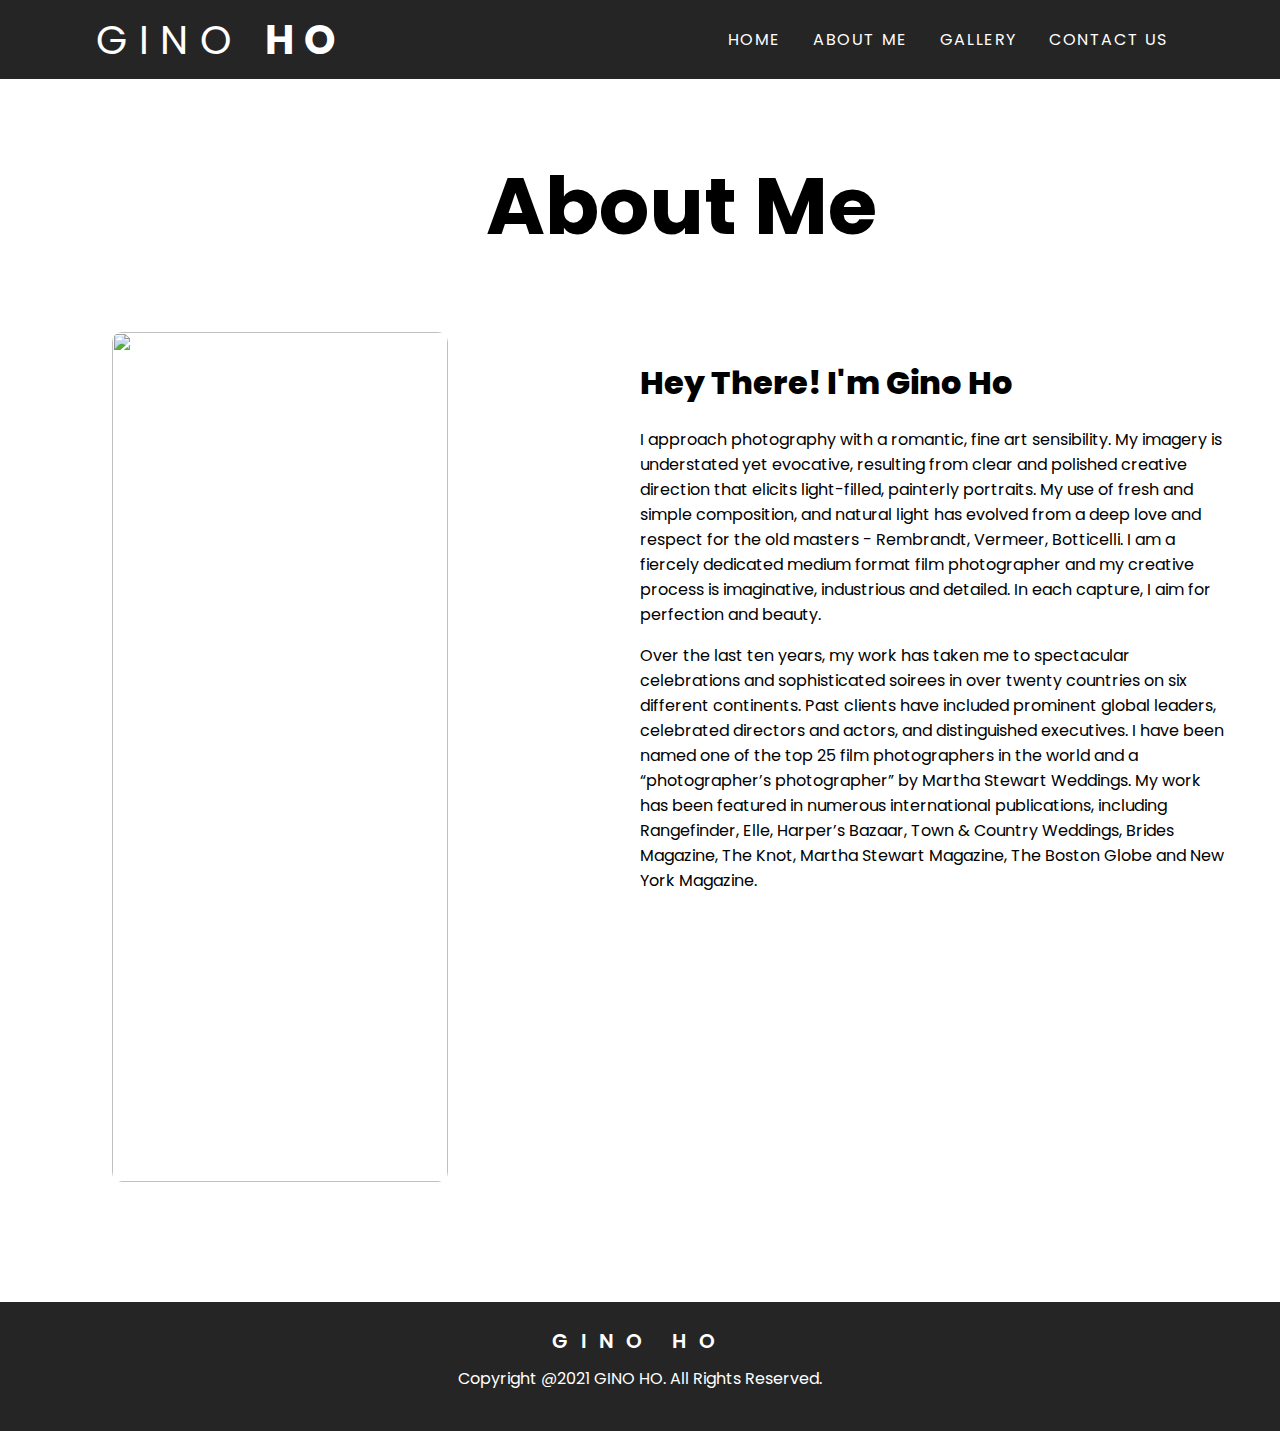
==== about.html @ 74ad27bc "Add files via upload" ====
<!DOCTYPE html>
<html lang="en">
<head>
    <meta charset="UTF-8">
    <meta http-equiv="X-UA-Compatible" content="IE=edge">
    <meta name="viewport" content="width=device-width, initial-scale=1.0">
    <link rel="stylesheet" href="style.css">
    <script src="script.js" defer></script>
    <title>GINO HO</title>
    <link href="https://fonts.googleapis.com/css2?family=Poppins&display=swap" rel="stylesheet">

</head>
<body class="about" >
    <nav class="navbar">
        <div class="logo"> <a href="index.html"> GINO <strong> HO</strong></a> </div>
        <a href="index.html" class="toggle">
            <span class="bar"></span>
            <span class="bar"></span>
            <span class="bar"></span>
            <span class="bar"></span>
        </a>
        <div class="links">
        <ul>
            <li> <a href="index.html">HOME</a> </li>
            <li> <a href="about.html">ABOUT ME</a> </li>
            <li> <a href="gallery.html">GALLERY</a> </li>
            <li> <a href="contact.html">CONTACT US</a> </li>
        </ul>
        </div>
    </nav>
    <section class="about" id="about">
        <div class="title reveal">
          <h2 class="section-title1">About Me</h2>
        </div>
        <div class="content">
          <div class="column col-left reveal">
            <div class="img-card">
              <img class="aboutme" src="./imges/egw.JPG" alt="">
            </div>
          </div>
          <div class="column col-right reveal">
            <h2 class="content-title">Hey There! I'm Gino Ho</h2>
            <p class="paragraph-text">I approach photography with a romantic, fine art sensibility. My imagery is understated yet evocative, resulting from clear and polished creative direction that elicits light-filled, painterly portraits. My use of fresh and simple composition, and natural light has evolved from a deep love and respect for the old masters - Rembrandt, Vermeer, Botticelli. I am a fiercely dedicated medium format film photographer and my creative process is imaginative, industrious and detailed. In each capture, I aim for perfection and beauty.</p>
            <p class="paragraph-text">Over the last ten years, my work has taken me to spectacular celebrations and sophisticated soirees in over twenty countries on six different continents. Past clients have included prominent global leaders, celebrated directors and actors, and distinguished executives. I have been named one of the top 25 film photographers in the world and a “photographer’s photographer” by Martha Stewart Weddings. My work has been featured in numerous international publications, including Rangefinder, Elle, Harper’s Bazaar, Town & Country Weddings, Brides Magazine, The Knot, Martha Stewart Magazine, The Boston Globe and New York Magazine. </p>
            
          </div>
        </div>
      </section>
    <footer class="footer">
        <span class="footer-title">GINO HO</span>
        <p>Copyright @2021 GINO HO. All Rights Reserved.</p>
      </footer>
  
      <script src="script.js" charset="utf-8"></script>
</body>
</html>
---- style.css ----
* {
    box-sizing: border-box;
}

body {
    padding: 0;
    margin: 0;
    font-family: 'poppins';
    position: relative;
}
body .about {
    padding: 0;
    margin: 0;
    font-family: 'poppins';
    position: relative;
}

.navbar {
    display: flex;
    justify-content: space-between;
    align-items: center;
    background-color: rgb(37, 37, 37);
    color: white;
    padding-right: 4,5rem;
    font-family: 'poppins';
    position: static;
    width: 100%;
    z-index: 4;
    
    
    
}

.logo {
    font-size: 2.5rem;
    margin: .5rem;
    font-family: 'poppins';
    color: white;
    padding-left: 4rem;
    padding-top: .1rem;
    padding-bottom: .1rem;
    letter-spacing: .7rem;
    
    
}

.logo a {
    color: white;
    margin: 1.5rem;
    text-decoration: none;
}

.links ul {
    margin: 0;
    padding: 0;
    display: flex;
    padding-right: 6rem;
}

.links ul li {
    list-style: none;
    
}

.links li a {
    text-decoration: none;
    color: white;
    display: block;
    padding: 1rem; 
    letter-spacing: .1rem;  
}

.links li a:hover {
    background-color: slategrey;
}

.toggle {
    position: absolute;
    top:  .75rem;
    right: 1rem;
    display: none;
    flex-direction: column;
    justify-content: space-between;
    width: 30px;
    height: 21px;
    margin-top: 1.5rem;
    margin-right: 1.5rem;
}

.toggle .bar {
    height: 3px;
    width: 100%;
    background-color: white;
    border-radius: 10px;
}

@media (max-width: 600px) {
    body {
      position: relative;
    }
    .toggle {
        display: flex;
        margin-right: 1rem;
        margin-top: 0.3rem;
    }
    .links {
        width: 100%;
        display: none;
    }

    .logo {
        padding-left: 0.5rem;
        font-size: 25px
    }

    .navbar {
        flex-direction: column;
        align-items: flex-start;
        width: 100%;
    }
    .links ul {
        flex-direction: column;
        width: 100%;
    }
    .links li {
        text-align: center;
    }
    .links.active {
        display: flex;
    }
    #hero {
       height: 100vh;
       width: 100%;
    }
    .herotext {
        margin-top: 15rem;
    }
    .herotext .h1 {
        font-size:2rem;
        padding-left: 1rem;
        margin-top: 0.5rem;
        width: 100%;
    }
    .herotext .herop {
        font-size: 1rem;
        padding-left: 3rem;
        width: 80%;
        margin-bottom: 3.5rem;
        display: none;
    }
    .herotext .herobutton {
        font-size: 1rem;
        margin-left: 1rem;
        
    }
    .wrapper {
      width: 100%;
      height: 100px;
      padding: 0;
      margin: 0;
      align-items: center;
      float: left;
      display: none;
    }

    

    
}
main {
  position: relative;
  z-index: 3;
}

#hero {
    height: 100vh;
    background-image: url(./sister.JPG);
    background-position: center;
    background-repeat: no-repeat;
    background-size: cover;
    display: flex;
    
    
    
}
.herotext {
    color: white;
}
.h1 {
    font-size: 60px;
    font-family: 'poppins';
    padding-left: 7rem;
    padding-top: 18rem;
    letter-spacing: .1rem;
}
hr {
    width: 30%;
    margin-left: 0;
}
.herop {
    font-family: 'poppins';
    font-size: 20px;
    padding-left: 5rem;
    padding-top: 2rem;
    letter-spacing: .2rem;
    margin-bottom: 6rem;

}
.herobutton {
    color: rgb(255, 255, 255);
    font-family: consolas;
    font-size: 1.5rem;
    text-decoration: none;
    padding: 1rem 2rem;
    margin-left: 7rem;
    letter-spacing: .1rem;
    width: 160px;
    height: 50px;
    line-height: 48px;
    background: #e4e4e4;
    border-radius: 15px;
    background: linear-gradient(25deg, #03a9f4, #f441a5, #ffeb3b);
    box-shadow: 10px 10px 20px rgba(255, 250, 250, 0.507);  
}

.wrapper {
    margin-top: 58.5rem;
}
.wrapper .button{
    display: inline-block;
    height: 60px;
    width: 60px;
  
    margin: 0 5px;
    overflow: hidden;
    background: #fff;
    border-radius: 50px;
    cursor: pointer;
    box-shadow: 0px 10px 10px rgba(0,0,0,0.1);
    transition: all 0.3s ease-out;
  }
  .wrapper .button:hover{
    width: 200px;
  }
  .wrapper .button .icon {
    display: inline-block;
    height: 60px;
    width: 60px;
    text-align: center;
    border-radius: 50px;
    box-sizing: border-box;
    line-height: 60px;
    transition: all 0.3s ease-out;
  }
  .wrapper .button:nth-child(1):hover .icon{
    background: #4267B2;
  }
  .wrapper .button:nth-child(2):hover .icon{
    background: #1DA1F2;
  }
  .wrapper .button:nth-child(3):hover .icon{
    background: #E1306C;
  }
  .wrapper .button:nth-child(4):hover .icon{
    background: #ff0000;
  }
  .wrapper .button .icon i{
    font-size: 25px;
    line-height: 60px;
    transition: all 0.3s ease-out;
  }
  .wrapper .button:hover .icon i{
    color: #fff;
  }
  .wrapper .button span{
    font-size: 20px;
    font-weight: 500;
    line-height: 60px;
    margin-left: 10px;
    transition: all 0.3s ease-out;
  }
  .wrapper .button:nth-child(1) span{
    color: #4267B2;
  }
  .wrapper .button:nth-child(2) span{
    color: #1DA1F2;
  }
  .wrapper .button:nth-child(3) span{
    color: #E1306C;
  }
  .wrapper .button:nth-child(4) span{
    color: #ff0000;
  }
  .social {
    text-decoration: none;
    
  }


.service-tittle {
    font-size: 60px;
    text-align: center;
    width: 100%;
    color: rgb(255, 250, 248);
    letter-spacing: 1.3rem;
    padding-top: 90px;
    padding-bottom: 0;   
}
.service-tittle hr {
    width: 50%;
    margin-left: 25%;

}

.services {
    display: flex;
    flex-wrap: wrap;
    width: 100%;
    background: linear-gradient(#420e00,#ac1207 50%,#fff 50%,#fff 100%);
}
.services .box {
    position: relative;
    width: 320px;
    background: rgb(221, 219, 219);
    padding: 100px 40px 60px;
    margin: 10rem 9rem;
    box-shadow: 0 15px 45px rgba(0,0,0, .3);
}

.services .box:before {
    content: '';
    position: absolute;
    top: 0;
    left: 0;
    width: 100%;
    height: 100%;
    background: rgb(124, 7, 7);
    transform: scale(0);
    transform-origin: bottom;
    transition: transform 0.5s;
}

.services .box:hover:before {
    transform: scale(1);
    transform-origin: top;
    transition: transform .5s;
}
.services .box h2 {
    position: absolute;
    left: 40px;
    top: 30px;
    font-size: 4em;
    font-weight: 800;
    z-index: 1;
    opacity: .2;
    transition: .5s;
}
.services .box:hover h2 {
    opacity: 1;
    color: rgb(250, 71, 71);
    transform: translateY(-40px);
}
.services .box h3 {
    position: relative;
    font-size: 2em;
    z-index: 2;
    color: rgb(37, 37, 37);
    transition: .5s;
}
.services .box:hover h3 {
    color: seashell;
}
.services .box .boxp {
    position: relative;
    font-size: 1em;
    z-index: 2;
    color: rgb(37, 37, 37);
    transition: .5s;
    letter-spacing: .1em;
}
.services .box:hover h3,
.services .box:hover .boxp {
    color: #fff;
}
.section-title {
  width: 50%;
  padding-top: 4rem;
  align-items: center;
  font-size: 80px;
  margin-left: 40%;
  color:rgb(255, 255, 255)
  
}
.section-title1 {
  width: 50%;
  align-items: center;
  font-size: 80px;
  margin-left: 38%;
  color: black
}
.work{
  background: #111111;
  margin: 0;
  padding: 0;
  position: relative;
  
  
}

.work .content{
  display: flex;
  justify-content: center;
  flex-direction: row;
  flex-wrap: wrap;
  margin-top: 20px;
  padding-bottom: 70px;
  position: relative;
}

.work .content .card{
  width: 490px;
  margin: 15px;
}

.work .content .card .card-img{
  position: relative;
  width: 100%;
  height: 260px;
  overflow: hidden;
  border-radius: 10px;
  
}


.work .content .card .card-img img{
  position: absolute;
  top: 0;
  left: 0;
  width: 100%;
  height: 100%;
  object-fit: cover;
  border-radius: 10px;
  transition: 0.5s ease;
  
}

.work .content .card .card-img img:hover{
  transform: scale(1.3);
}
.contact .content{
    display: flex;
    justify-content: center;
    flex-wrap: wrap;
    flex-direction: column;
    margin-top: 20px;
    height: 100vh;
    
  }
  
  .contact .content .row{
    display: flex;
    justify-content: center;
    flex-wrap: wrap;
    flex-direction: row;
  }
  
  .contact .content .row .card{
    background: linear-gradient(180deg, #03a9f4, #f441a5, #ffeb3b);
    width: 240px;
    margin: 20px;
    padding: 25px;
    display: flex;
    justify-content: center;
    align-items: center;
    flex-direction: column;
    box-shadow: 0 5px 25px rgba(1 1 1 / 15%);
    border-radius: 10px;
  }
  
  .contact .content .row .card .contact-icon{
    color: #ffffff;
    font-size: 4em;
    text-align: center;
    transition: transform 0.5s ease;
  }
  
  
  .contact .content .row .card:hover .contact-icon{
    transform: translateY(-10px);
  }
  
  .contact .content .row .card .info{
    text-align: center;
  }
  
  .contact .content .row .card .info h3{
    color: rgb(255, 255, 255);
    font-size: 1.2em;
    font-weight: 700;
    margin: 10px;
  }
  
  .contact .content .row .card .info span{
    color: rgb(255, 255, 255);
    font-weight: 500;
  }
  
  .contact-form{
    background: linear-gradient(0deg, #03a9f4, #f441a5, #ffeb3b);
    max-width: 600px;
    margin-top: 60px;
    padding: 70px;
    border-radius: 10px;
    box-shadow: 0 5px 25px rgba(1 1 1 / 30%);
  }
  
  .contact-form h3{
    color: rgb(255, 255, 255);
    font-size: 1.6em;
    font-weight: 600;
    text-align: center;
    margin-bottom: 40px;
  }
  
  .contact-form .input-box{
    position: relative;
    width: 100%;
    margin-bottom: 20px;
  }
  
  .contact-form .input-box input,
  .contact-form .input-box textarea{
    color: rgb(0, 0, 0);
    width: 100%;
    padding: 10px;
    font-size: 1em;
    font-weight: 400;
    outline: none;
    border: 1px solid rgb(255, 255, 255);
    border-radius: 5px;
    resize: none;
  }
  
  .contact-form .input-box .send-btn{
    background: linear-gradient(25deg, #03a9f4, #f441a5, #ffeb3b);
    
    display: inline-block;
    font-size: 1.1em;
    font-weight: 500;
    text-transform: uppercase;
    letter-spacing: 2px;
    width: 100%;
    border: none;
    cursor: pointer;
    transition: 0.5s ease;
  }
  
  .contact-form .input-box .send-btn:hover{
    background: #c9d3ff;
  }

.about {
  margin: 0;
  padding: 0;
  position: relative;
  
  
}
.about .content{
  position: relative;
  width: 100%;
  height: 90vh;
  display: flex;
  justify-content: space-between;
  margin-top: 20px;
  margin-bottom: 10rem;
  
}

.about .content .col-left {
  position: relative;
  height: auto;
  width: 35%;
  padding-left: 7rem;
  
}
.about .content .col-left .aboutme {
    background-position: top top;
    background-repeat: no-repeat;
    background-size: cover;
    display: flex;
}

.about .content .col-right{
  position: relative;
  width: 50%;
  padding-right: 3rem;
}

.about .content .col-left .img-card{
  position: relative;
  width: 100%;
  height: 850px;
  
}

.about .content .col-left .img-card img{
  position: absolute;
  top: 0;
  left: 0;
  width: 100%;
  height: 100%;
  object-fit: cover;
  border-radius: 10px;
}

.about .content .col-right .content-title{
  font-size: 2em;
  font-weight: 800;
  margin-bottom: 20px;
}

.about .content .col-right .paragraph-text{
  font-size: 1em;
}
.footer{
  background-color: rgb(37, 37, 37);
  color: #fff;
  text-align: center;
  padding: 1.5em;
}

.footer .footer-title{
  font-size: 20px;
  font-weight: 600;
  letter-spacing: .8rem;
}

.footer p{
  font-size: 16px;
  margin-top: 10px;
}

body.about {
  background-color: linear-gradient(25deg, #03a9f4, #f441a5, #ffeb3b);
}
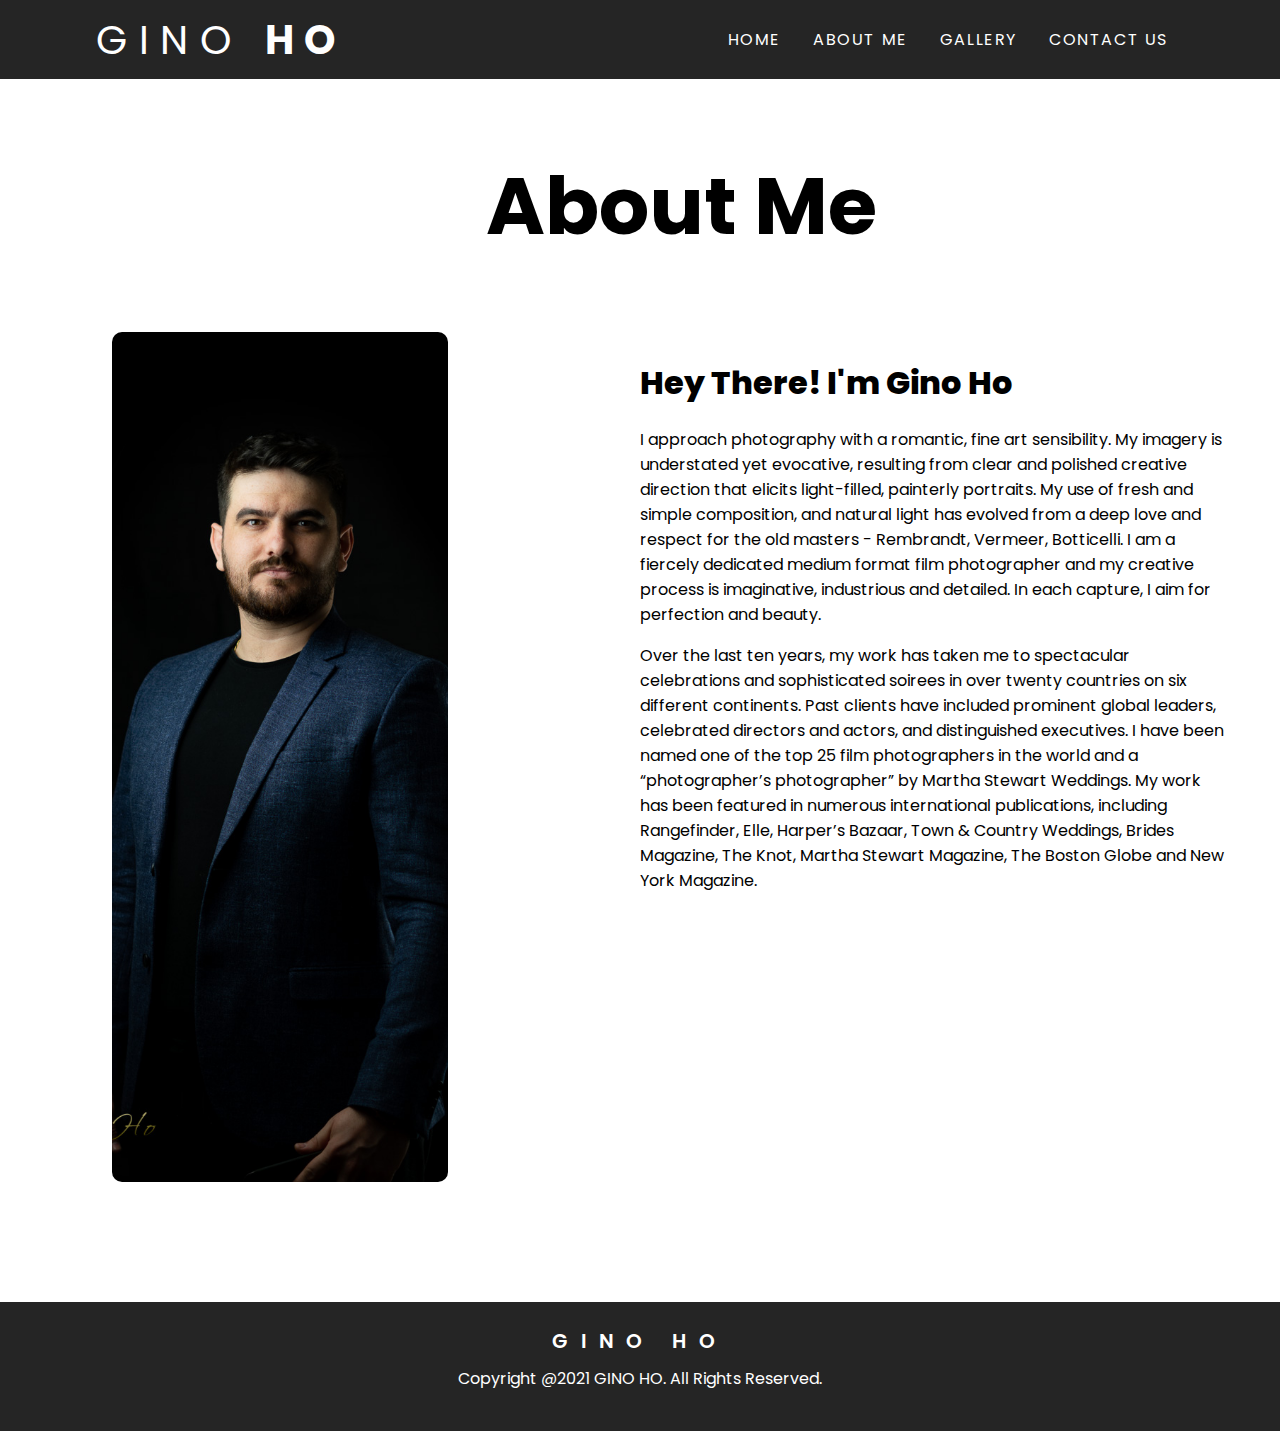
==== commit 9223a5a1: "Update about.html" ====
--- a/about.html
+++ b/about.html
@@ -35,7 +35,7 @@
         <div class="content">
           <div class="column col-left reveal">
             <div class="img-card">
-              <img class="aboutme" src="./imges/egw.JPG" alt="">
+              <img class="aboutme" src="./egw.JPG" alt="">
             </div>
           </div>
           <div class="column col-right reveal">
@@ -53,4 +53,4 @@
   
       <script src="script.js" charset="utf-8"></script>
 </body>
-</html>+</html>
